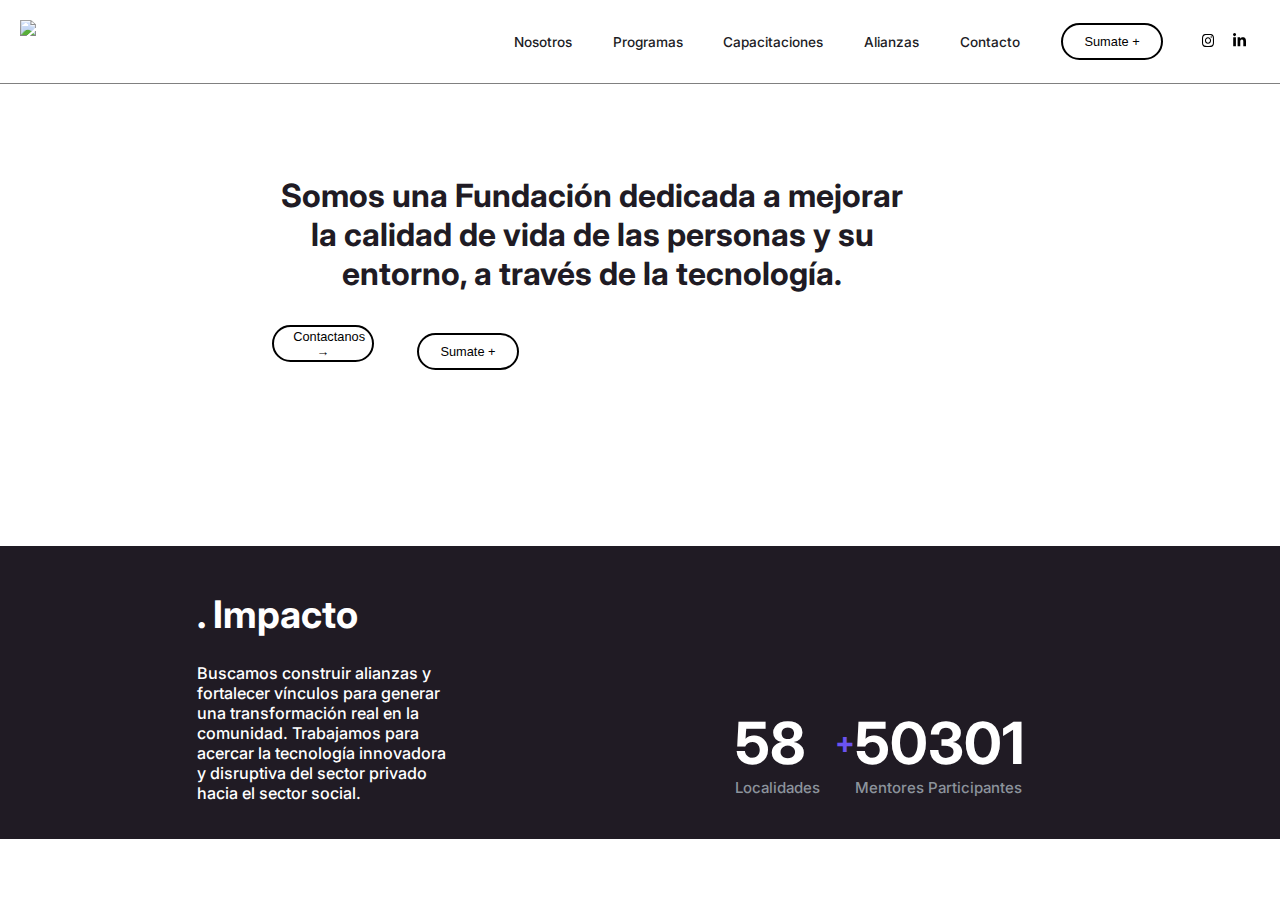
==== maquetacion/index.html @ 35e4fb31 "Complete la seccion navbar, Agregue la intro y parte de impacto" ====
<!DOCTYPE html>
<html lang="en">

<head>
    <meta charset="UTF-8">
    <meta http-equiv="X-UA-Compatible" content="IE=edge">
    <meta name="viewport" content="width=device-width, initial-scale=1.0">
    <title>Cluster 2 - X Academy</title>
    <link rel="stylesheet" href="https://necolas.github.io/normalize.css/8.0.1/normalize.css">
    <link rel="preconnect" href="https://fonts.googleapis.com">
    <link rel="preconnect" href="https://fonts.gstatic.com" crossorigin>
    <link href="https://fonts.googleapis.com/css2?family=Inter:wght@400;500;600&display=swap" rel="stylesheet">
    <link rel="stylesheet" href="styles.css">
</head>

<body style="margin: 0;">
    <div id="navbar">
        <div id="navbar-left">
            <img src="logo.svg">
        </div>
        <div id="navbar-right" style="display: flex; align-items: center;">
            <p>Nosotros</p>
            <p>Programas</p>
            <p>Capacitaciones</p>
            <p>Alianzas</p>
            <p>Contacto</p>
            <button>Sumate +</button>
            <div id="navbar-redes">
                <img src="instagram.svg">
                <img src="linkedin.svg">
            </div>
        </div>
    </div>
    <!-- Aca termina todo lo del navbar y empieza la intro-->
    <div id="intro">
        <div>
            <p>
                Somos una Fundación dedicada a mejorar la calidad de vida de las personas y su entorno, a través de la
                tecnología.
            </p><!-- Estos en realidad son iconos, despues me fijo como arreglar -->
        </div>
        <div>
            <button>Contactanos →</button>
            <button>Sumate +</button>
        </div>
    </div>
    <!-- aca sigue IMPACTO-->
    <div id="impacto">
        <div id="impac-left">
            <h1>. Impacto</h1>
            <p>Buscamos construir alianzas y fortalecer vínculos para generar una transformación real en la comunidad.
                Trabajamos para acercar la tecnología innovadora y disruptiva del sector privado hacia el sector social.
            </p>
        </div>
        <div id="impac-right">
            <div>
                <h1>58</h1>
                <p>Localidades</p>
            </div>
            <div>
                <h4>+</h4>
            </div>
            <div>
                <h1>50</h1>
                <p>Mentores</p>
            </div>
            <div>
                <h1>301</h1>
                <p>Participantes</p>
            </div>
        </div>
    </div>
</body>

</html>
---- maquetacion/styles.css ----
html {
    font-family: 'Inter', sans-serif;
    font-size: 16px;
    color: rgb(32,27,36);
}

p {
    margin-right: 3em;
    font-weight: bold;
    font-size: 0.85em;
    font-weight: 500;
}

button {
    background-color: white;
    border-radius: 30px;
    padding: 0px 1.5em;
    height: 2.9em;
    border: 2px solid black;
    font-size: 0.8em;
    width: 8em;
    margin-right: 3em;
}

#navbar{
    display: flex; 
    border-bottom: 1px solid gray; 
    padding: 20px 20px; 
    justify-content: space-between;
    background: white;
    top: 0px;
    position: fixed;
    width: 100%;
    box-sizing: border-box;
}


div#navbar-left img {
    width: 9em;
}

#navbar-redes{
    text-align: center;
    padding: inherit;
}

#navbar-redes img{
    display: inline-block;
    width: 0.8em;
    margin-right: 0.9em;
}



/* Aca termina todo lo del navbar y empieza la intro */

#intro{
    
    margin: 11em 17em;
    
    text-align: justify;
    
}

/*
no se alineaaaaaaaaaaaaaaaa  el pinche botoooooon

*/

#intro p{
    font-size: 2em;
    font-weight: bold;
    text-align: center;
}

/*
aca sigue IMPACTO

*/

#impacto{
    display: flex;
    padding: 20px 20px; 
    justify-content: space-evenly;
    background: #201b24;
    color: white;
}

#impac-left{
    
    width: 16em;
    font-size: 19px;
    margin-right: 3em;
}

#impac-right{
    
    width: 12em;
    font-size: 29px;
    padding: 142px 0px 0px 0px;
    display: flex;

}

#impac-right p{
    color: #8c939c;
    font-size: 15px;
    margin: 0;
}
#impac-right h1{
    margin: 0;
}
#impac-right h4{
    vertical-align: middle;
    font-size: 30px;
    color: #6B53F0;
    margin: 16px 0px 0px 15px;
}

/*RESPONSIVE*/


@media (width >=2500px) {
    html {
        font-size: 28px;
    }
}

@media (width >=3500px) {
    html {
        font-size: 32px;
    }
}
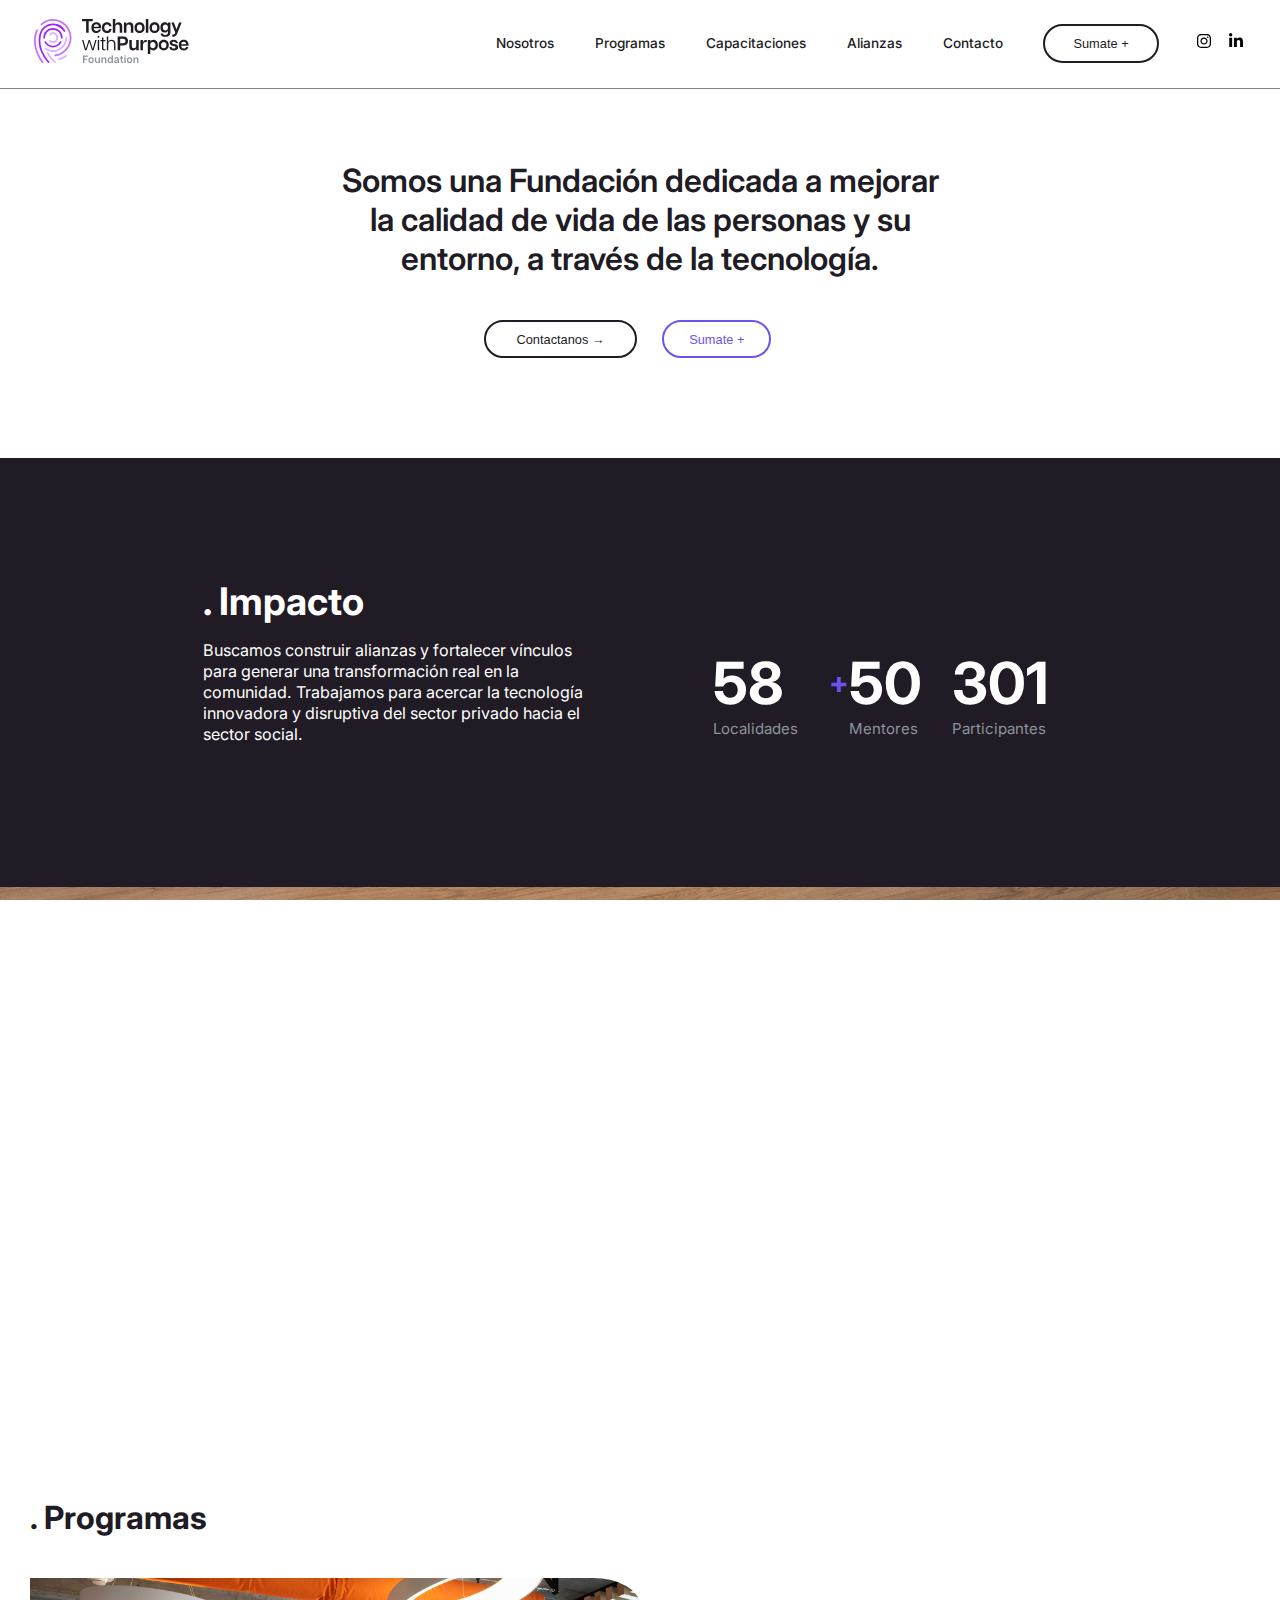
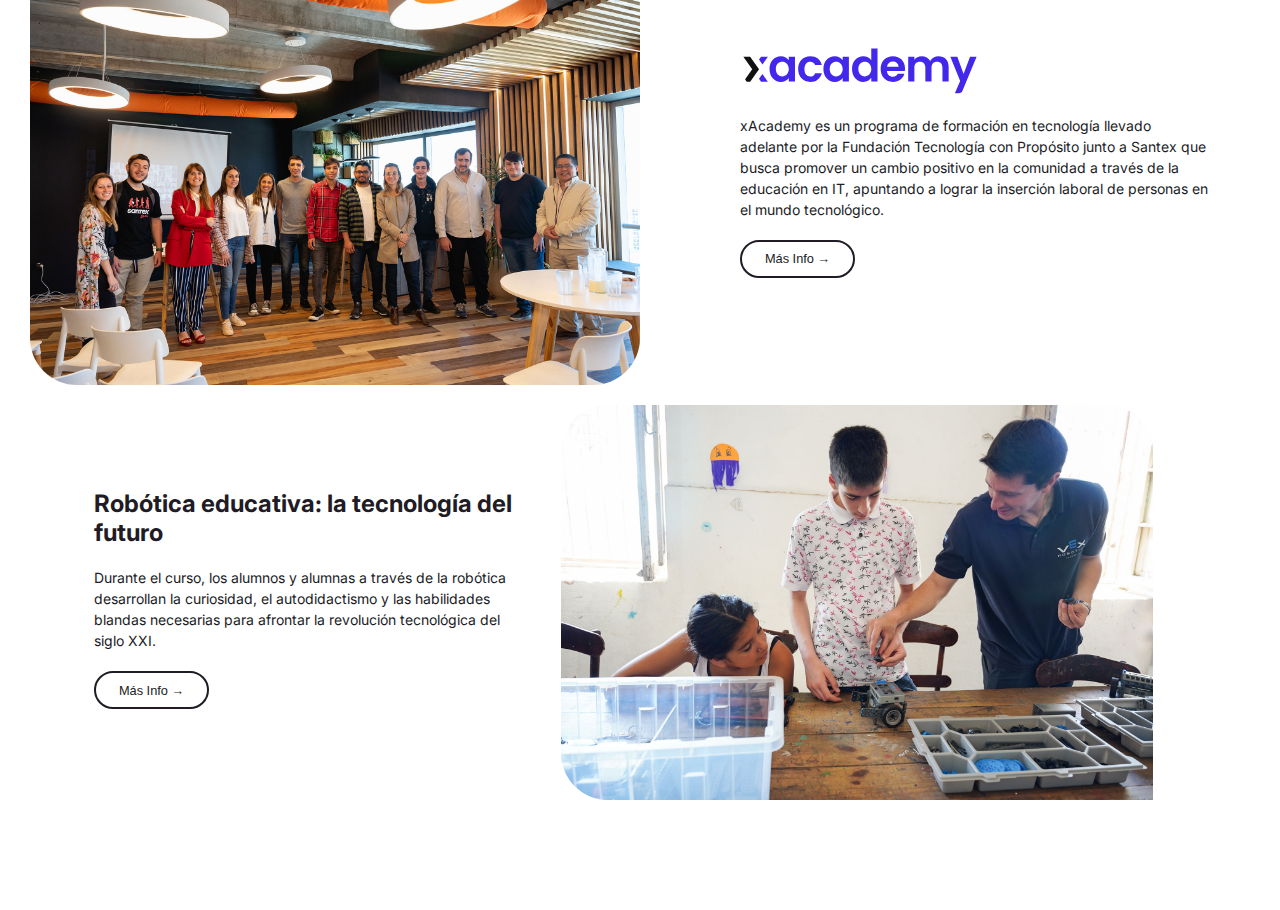
==== commit 48f706f8: "Correccion de varias cosas" ====
--- a/maquetacion/index.html
+++ b/maquetacion/index.html
@@ -16,7 +16,7 @@
 <body style="margin: 0;">
     <div id="navbar">
         <div id="navbar-left">
-            <img src="logo.svg">
+            <img src="/maquetacion/img/logo.svg">
         </div>
         <div id="navbar-right" style="display: flex; align-items: center;">
             <p>Nosotros</p>
@@ -26,22 +26,26 @@
             <p>Contacto</p>
             <button>Sumate +</button>
             <div id="navbar-redes">
-                <img src="instagram.svg">
-                <img src="linkedin.svg">
+                <img src="/maquetacion/img/instagram.svg">
+                <img src="/maquetacion/img/linkedin.svg">
             </div>
         </div>
     </div>
     <!-- Aca termina todo lo del navbar y empieza la intro-->
-    <div id="intro">
-        <div>
-            <p>
+    <div id="container-intro">
+        <div id="intro">
+            <h1>
                 Somos una Fundación dedicada a mejorar la calidad de vida de las personas y su entorno, a través de la
                 tecnología.
-            </p><!-- Estos en realidad son iconos, despues me fijo como arreglar -->
-        </div>
-        <div>
-            <button>Contactanos →</button>
-            <button>Sumate +</button>
+            </h1><!-- Estos en realidad son iconos, despues me fijo como arreglar -->
+            <div id="botones">
+                <div>
+                    <button>Contactanos →</button>
+                </div>
+                <div id="boton-color">
+                    <button>Sumate +</button>
+                </div>
+            </div>
         </div>
     </div>
     <!-- aca sigue IMPACTO-->
@@ -70,6 +74,36 @@
             </div>
         </div>
     </div>
+    <!-- Aca empieza la imagen fantasma-->
+    <div id="imagen-fantasma"></div>
+    <!-- PROGRAMAS-->
+    <div id="programas">
+        <h1>. Programas</h1>
+        <div id="programas-1">
+            <img src="/maquetacion/img/xacademy-01.jpg">
+            <div id="programas-xacademy">
+                <img src="/maquetacion/img/xacademy.svg">
+                <p>xAcademy es un programa de formación en tecnología llevado adelante por la Fundación Tecnología con
+                    Propósito junto a Santex que busca promover un cambio positivo en la comunidad a través de la
+                    educación en IT, apuntando a lograr la inserción laboral de personas en el mundo tecnológico.</p>
+                <button>Más Info →</button>
+            </div>
+        </div>
+        <div id="programas-2">
+            <div id="programas-robotica">
+                <h2>Robótica educativa: la tecnología del futuro</h2>
+                <p>Durante el curso, los alumnos y alumnas a través de la robótica desarrollan la curiosidad, el autodidactismo y las habilidades blandas necesarias para afrontar la revolución tecnológica del siglo XXI.</p>
+                <button>Más Info →</button>
+            </div>
+            <div>
+                <img src="img/robotica-educativa.jpg">
+            </div>
+        </div>
+    </div>
+    <!-- CAPACITACIONES-->
+    <!-- EQUIPO -->
+    <!-- ALIANZAS-->
+    <!-- FOOTER-->
 </body>
 
 </html>--- a/maquetacion/styles.css
+++ b/maquetacion/styles.css
@@ -1,52 +1,60 @@
 html {
     font-family: 'Inter', sans-serif;
     font-size: 16px;
-    color: rgb(32,27,36);
+    color: #201b24;
 }
 
 p {
     margin-right: 3em;
     font-weight: bold;
     font-size: 0.85em;
-    font-weight: 500;
+    color: #201b24;
+    font-weight: 400;
+    line-height: 21px;
 }
 
 button {
     background-color: white;
     border-radius: 30px;
     padding: 0px 1.5em;
-    height: 2.9em;
-    border: 2px solid black;
+    border: 2px solid #201b24;
     font-size: 0.8em;
-    width: 8em;
+    height: 3em;
+    width: 9em;
     margin-right: 3em;
-}
-
-#navbar{
-    display: flex; 
-    border-bottom: 1px solid gray; 
-    padding: 20px 20px; 
+    color: #201b24;
+}
+
+#navbar {
+    display: flex;
+    border-bottom: 1px solid gray;
+    padding: 19px 23px 20px 20px;
     justify-content: space-between;
     background: white;
     top: 0px;
     position: fixed;
     width: 100%;
     box-sizing: border-box;
-}
-
-
-div#navbar-left img {
-    width: 9em;
-}
-
-#navbar-redes{
+    line-height: 21px;
+}
+
+#navbar p {
+    font-weight: 500;
+}
+
+#navbar-left img {
+    width: 9.7em;
+    padding-left: 14px;
+}
+
+#navbar-redes {
     text-align: center;
     padding: inherit;
 }
 
-#navbar-redes img{
+#navbar-redes img {
     display: inline-block;
-    width: 0.8em;
+    width: 0.85em;
     margin-right: 0.9em;
 }
 
@@ -54,23 +62,41 @@
 
 /* Aca termina todo lo del navbar y empieza la intro */
 
-#intro{
-    
-    margin: 11em 17em;
-    
-    text-align: justify;
-    
-}
-
-/*
-no se alineaaaaaaaaaaaaaaaa  el pinche botoooooon
-
-*/
-
-#intro p{
+#container-intro {
+    padding: 140px 30px 100px;
+    display: flex;
+    justify-content: center;
+    align-items: center;
+}
+
+#intro {
+    width: 50%;
+    height: 50%;
+}
+
+#intro h1 {
+    text-align: center;
     font-size: 2em;
-    font-weight: bold;
+    font-weight: 600;
+}
+
+#botones {
+    display: flex;
+    justify-content: center;
+    padding-top: 20px;
+}
+
+#botones button {
     text-align: center;
+    width: 12em;
+    font-weight: 400;
+    margin-right: 25px;
+}
+
+#boton-color button {
+    width: 8.5em;
+    border: 2px solid #6b53f0;
+    color: #6b53f0;
 }
 
 /*
@@ -78,43 +104,112 @@
 
 */
 
-#impacto{
-    display: flex;
-    padding: 20px 20px; 
+#impacto {
+    display: flex;
+    padding: 120px 30px 125px;
     justify-content: space-evenly;
     background: #201b24;
     color: white;
 }
 
-#impac-left{
-    
+#impacto h1 {
+    margin: 0;
+
+    margin-right: 30px;
+
+}
+
+#impac-left {
+
+    width: 23em;
+    font-size: 19px;
+    padding-left: 100px;
+}
+
+#impac-left p {
+    color: white;
+}
+
+#impac-right {
+
     width: 16em;
-    font-size: 19px;
-    margin-right: 3em;
-}
-
-#impac-right{
-    
-    width: 12em;
     font-size: 29px;
-    padding: 142px 0px 0px 0px;
-    display: flex;
-
-}
-
-#impac-right p{
+    padding: 70px 0px 0px 0px;
+    display: flex;
+
+}
+
+#impac-right p {
     color: #8c939c;
     font-size: 15px;
     margin: 0;
 }
-#impac-right h1{
-    margin: 0;
-}
-#impac-right h4{
+
+#impac-right h4 {
     vertical-align: middle;
     font-size: 30px;
     color: #6B53F0;
     margin: 16px 0px 0px 15px;
+}
+
+/*IMAGEN FANTASMA */
+
+#imagen-fantasma {
+
+    background-image: url(img/twp-home.jpg);
+    min-height: 500px;
+    background-attachment: fixed;
+    background-position: center;
+    background-repeat: no-repeat;
+    background-size: cover;
+
+}
+
+/*PROGRAMAS voy a poner algunas cosas en px para que no se modifiquen y em para que se adapten*/
+
+#programas {
+    padding: 90px 30px;
+}
+
+
+#programas p {
+    font-size: 14px;
+    margin-block-end: 20px;
+}
+
+
+#programas-1 {
+    display: inline-flex;
+}
+
+#programas-1 img {
+    width: 50%;
+    border-radius: 0px 47px 47px;
+    padding-top: 20px;
+}
+
+#programas-xacademy {
+    padding: 67px 0px 0px 100px;
+}
+
+
+#programas-xacademy img {
+    width: 15em;
+    margin-bottom: auto;
+}
+
+#programas-2 {
+    padding: 1em;
+    display: inline-flex;
+}
+
+#programas-2 img {
+    width: 88%;
+    border-radius: 47px 47px 0px;
+}
+
+#programas-robotica {
+    padding: 4em 0em 0em 3em;
 }
 
 /*RESPONSIVE*/
